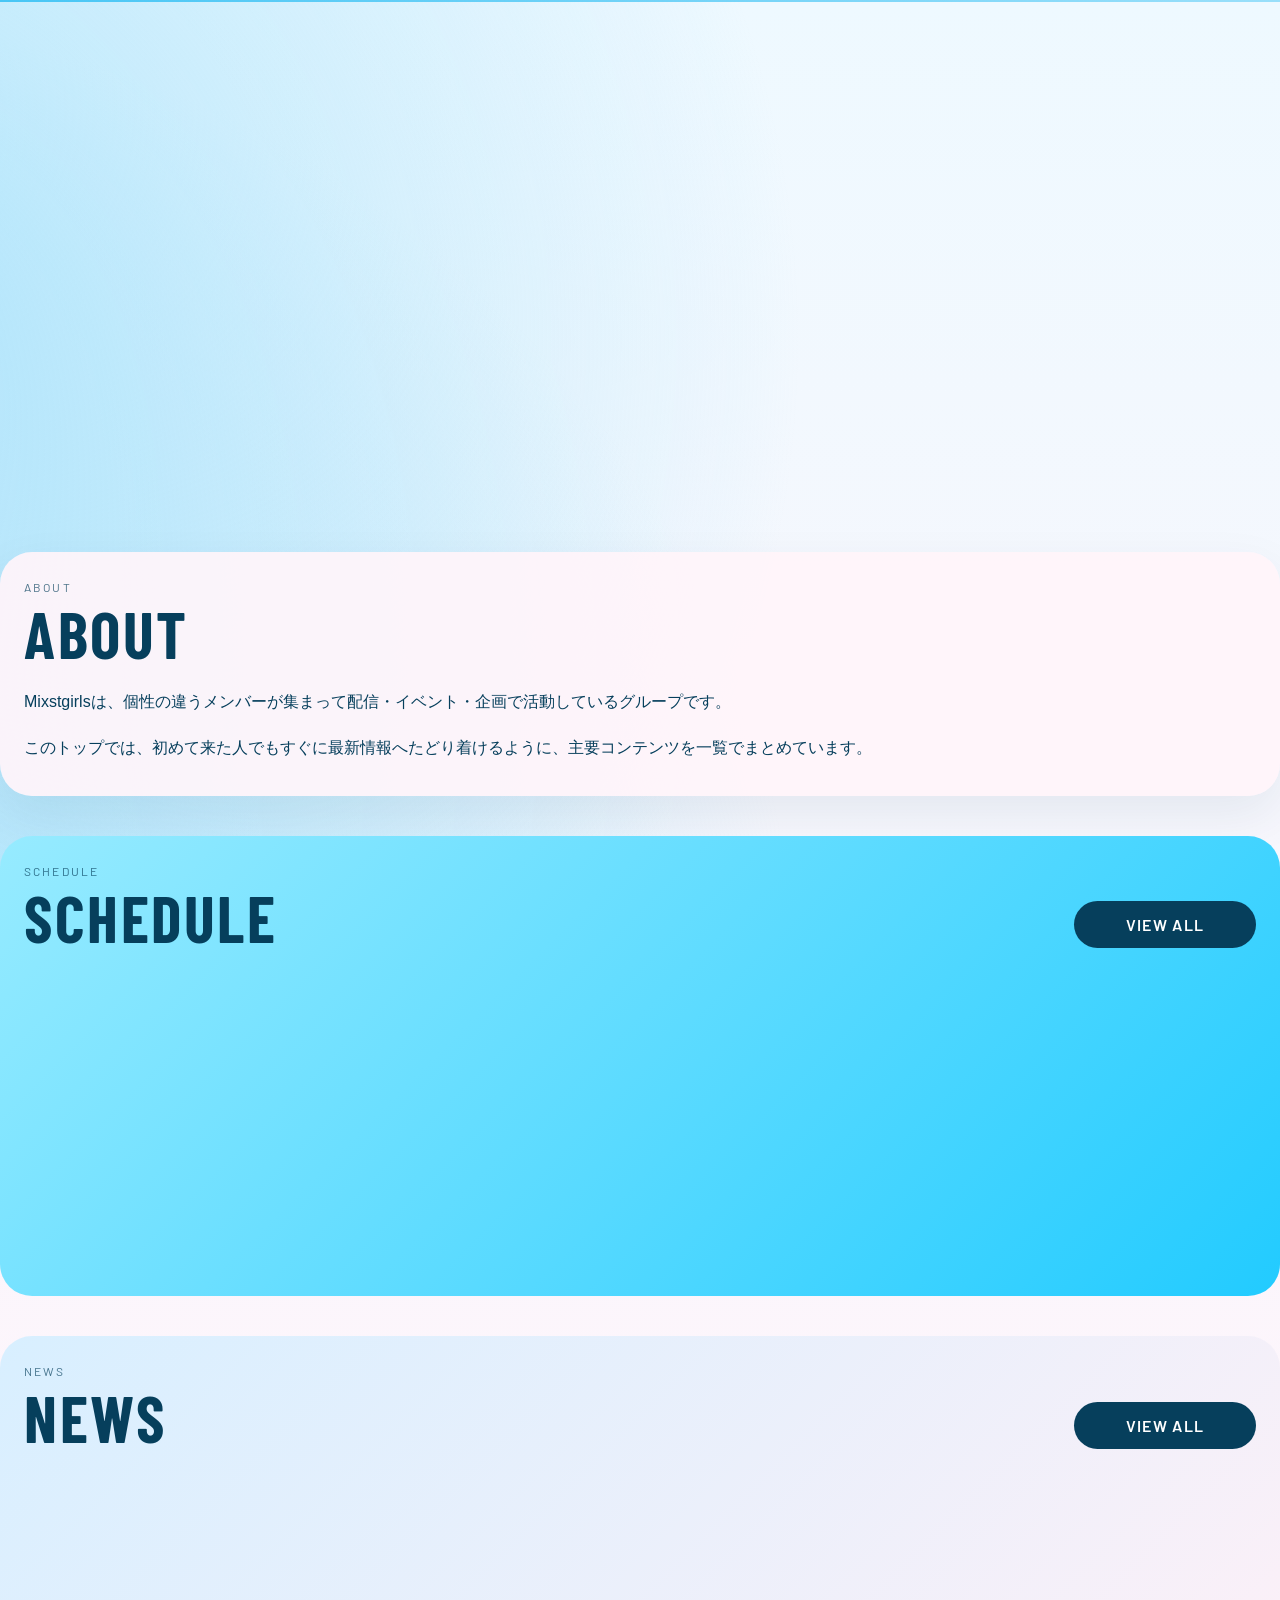
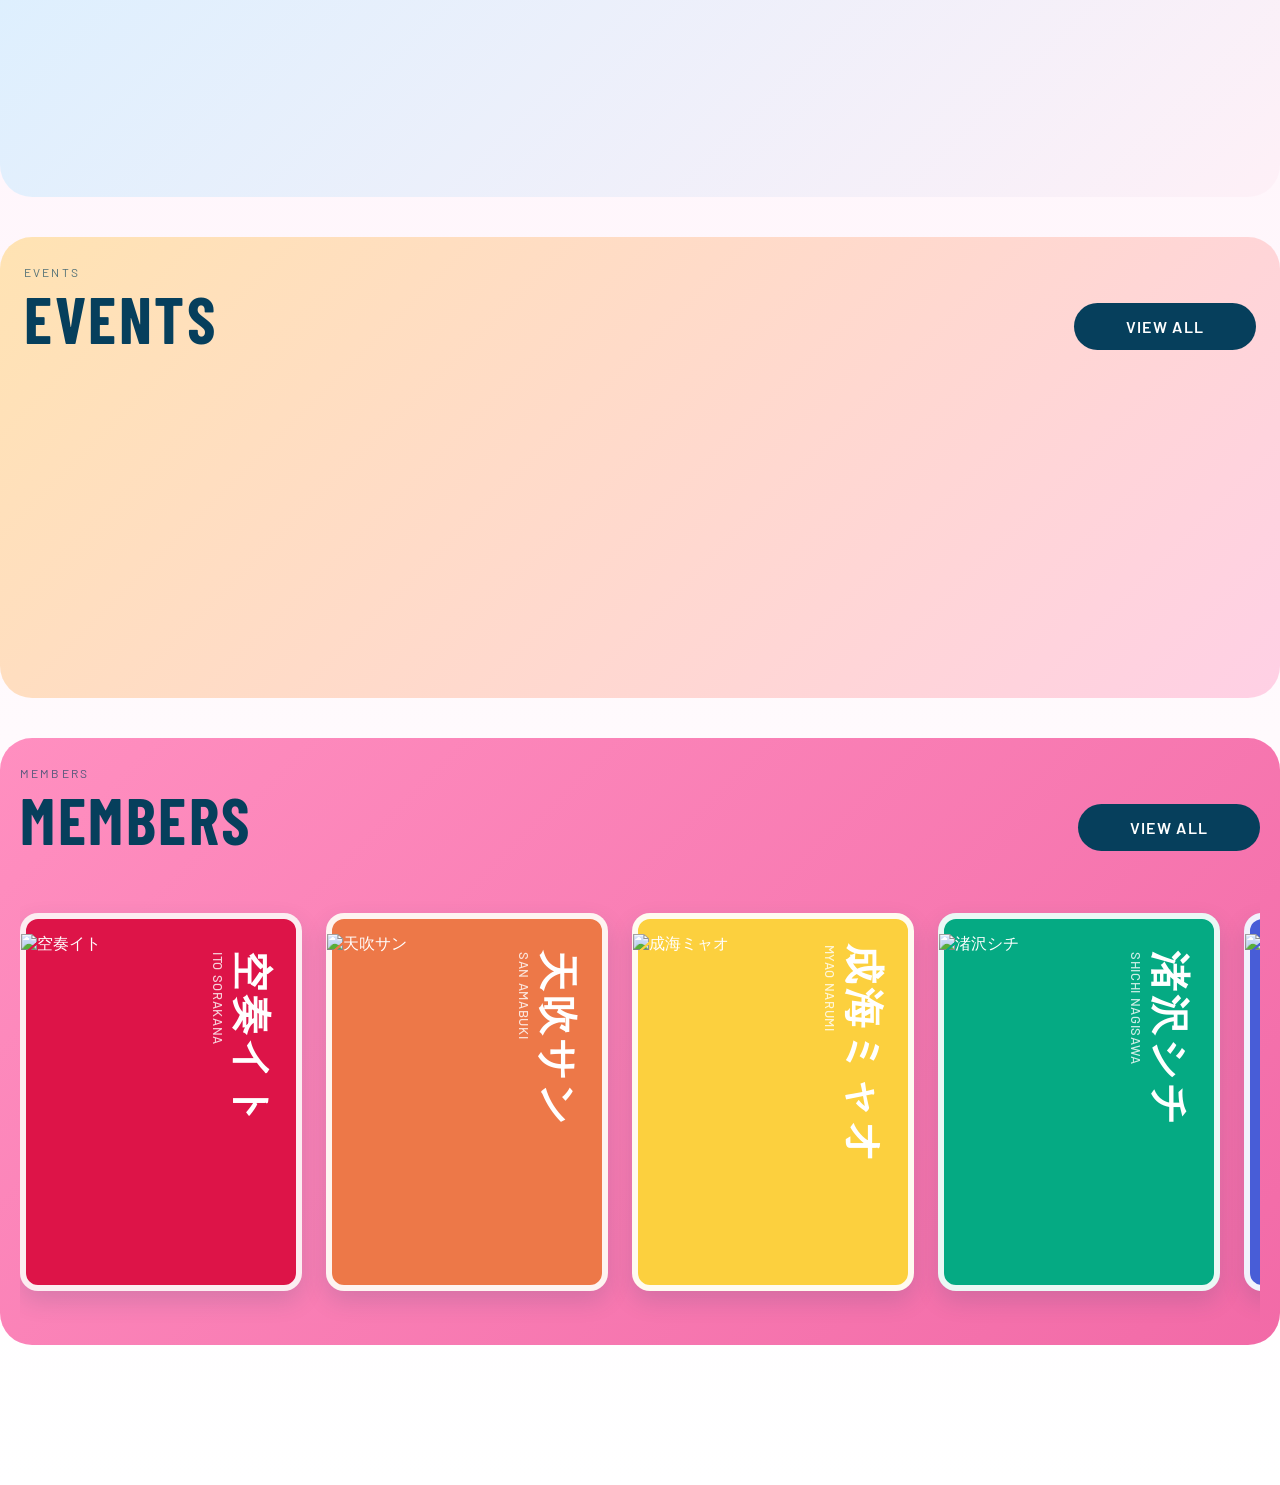
==== index.html @ 5ee6134e "Add files via upload" ====
<!DOCTYPE html>
<html lang="ja">

<head>
  <meta charset="UTF-8">
  <meta name="viewport" content="width=device-width, initial-scale=1.0">
  <title>Mixstgirls Fan Site</title>
  <link rel="stylesheet" href="style.css">
</head>

<body class="top-page" translate="no">
  <header class="header" id="main-header"></header>

  <main>
    <!-- 画像ヒーロー -->
    <div class="hero-image"></div>
    <section class="top-section about-section" id="about">
      <div class="section-heading">
        <div>
          <p class="section-kicker">about</p>
          <h2>ABOUT</h2>
        </div>
      </div>
      <div class="about-panel">
        <p>Mixstgirlsは、個性の違うメンバーが集まって配信・イベント・企画で活動しているグループです。</p>
        <p>このトップでは、初めて来た人でもすぐに最新情報へたどり着けるように、主要コンテンツを一覧でまとめています。</p>
      </div>
    </section>

    <section class="top-section rail-section schedule-section" id="schedule">
      <div class="section-heading">
        <div>
          <p class="section-kicker">schedule</p>
          <h2>SCHEDULE</h2>
        </div>
        <a href="schedule.html" class="view-all-link">view all</a>
      </div>
      <div class="card-rail"></div>
    </section>

    <section class="top-section rail-section news-section" id="news">
      <div class="section-heading">
        <div>
          <p class="section-kicker">news</p>
          <h2>NEWS</h2>
        </div>
        <a href="news.html" class="view-all-link">view all</a>
      </div>
      <div class="card-rail"></div>
    </section>

    <section class="top-section rail-section events-section" id="events">
      <div class="section-heading">
        <div>
          <p class="section-kicker">events</p>
          <h2>EVENTS</h2>
        </div>
        <a href="events.html" class="view-all-link">view all</a>
      </div>
      <div class="card-rail"></div>
    </section>

    <section class="top-section rail-section members-top-section" id="members">
      <div class="section-heading">
        <div>
          <p class="section-kicker">members</p>
          <h2>MEMBERS</h2>
        </div>
        <a href="members.html" class="view-all-link">view all</a>
      </div>
      <div class="member-rail-wrapper">
        <div class="member-rail">
          <a href="member_ito-sorakana.html" class="card ito">
            <h3 class="talent-name">空奏イト<span>ITO SORAKANA</span></h3>
            <img src="images/メインビジュアル/メインビジュアル_空奏イト-2.png" alt="空奏イト">
          </a>
          <a href="member_san-amabuki.html" class="card san">
            <h3 class="talent-name">天吹サン<span>SAN AMABUKI</span></h3>
            <img src="images/メインビジュアル/メインビジュアル_天吹サン-2.png" alt="天吹サン">
          </a>
          <a href="member_myao-narumi.html" class="card myao">
            <h3 class="talent-name">成海ミャオ<span>MYAO NARUMI</span></h3>
            <img src="images/メインビジュアル/メインビジュアル_成海ミャオ-2.png" alt="成海ミャオ">
          </a>
          <a href="member_shichi-nagisawa.html" class="card shichi">
            <h3 class="talent-name">渚沢シチ<span>SHICHI NAGISAWA</span></h3>
            <img src="images/メインビジュアル/メインビジュアル_渚沢シチ-2.png" alt="渚沢シチ">
          </a>
          <a href="member_lian-kosuzu.html" class="card lian">
            <h3 class="talent-name">小鈴りあん<span>LIAN KOSUZU</span></h3>
            <img src="images/メインビジュアル/メインビジュアル_小鈴りあん-2.png" alt="小鈴りあん">
          </a>
          <a href="member_iori-kotomiya.html" class="card iori">
            <h3 class="talent-name">琴宮いおり<span>IORI KOTOMIYA</span></h3>
            <img src="images/メインビジュアル/メインビジュアル_琴宮いおり-2.png" alt="琴宮いおり">
          </a>
          <a href="member_rimu-hoshino.html" class="card rimu">
            <h3 class="talent-name">星乃りむ<span>RIMU HOSHINO</span></h3>
            <img src="images/メインビジュアル/メインビジュアル_星乃りむ-2.png" alt="星乃りむ">
          </a>
          <a href="member_qalu-yukishiro.html" class="card qalu">
            <h3 class="talent-name">雪白キャル<span>QALU YUKISHIRO</span></h3>
            <img src="images/メインビジュアル/メインビジュアル_雪白キャル-2.png" alt="雪白キャル">
          </a>
        </div>
      </div>
    </section>
  </main>

  <script src="script.js" defer></script>
</body>

</html>
---- style.css ----
﻿/* ========== フォントインポート ========== */
@import url('https://fonts.googleapis.com/css2?family=Barlow:wght@400;500&family=Barlow+Condensed:wght@400&family=Cabin:wght@600&display=swap');

/* ========== CSS変数定義 ========== */
:root {
  /* テーマカラー */
  --color-main: #063F5C;
  --color-bg-light: #fafafa;
  --color-accent: #00aaff;

  /* グラデーション色 */
  --color-grad-start: #48C6F5;
  --color-grad-end: #99DFFA;

  /* メンバーカラー */
  --color-ito: #dd1448;
  --color-san: #ed7848;
  --color-myao: #fcd03e;
  --color-shichi: #05aa83;
  --color-lian: #485dd7;
  --color-iori: #9a5f99;
  --color-rimu: #fecbeb;
  --color-qalu-bg: #ffffff;
  /* カード背景用 */
  --color-qalu-spot: #86d7ff;
  /* スポットライト用 */
}

/* ========== 基本スタイル ========== */
body {
  margin: 0;
  font-family: sans-serif;
  background-color: var(--color-bg-light);
  background: linear-gradient(180deg, #eef9ff 0%, #fff5fb 52%, #fff 100%);
  color: var(--color-main);
}

a {
  color: var(--color-main);
  text-decoration: none;
}

/* 外部リンクアイコン */
.external-icon {
  display: inline-block;
  font-size: 0.8em;
  margin-left: 6px;
}

/* ========== OFFICIAL SHOP ========== */
.official-shop-page {
  background: var(--color-bg-light);
}

.official-shop-page::before {
  display: none;
}

/* ========== ロゴ ========== */
.logo {
  text-decoration: none;
  color: var(--color-bg-light);
  display: block;
  cursor: pointer;
}

.logo h1 {
  font-size: 24px;
}

/* ========== ヘッダー ========== */
.header {
  display: flex;
  justify-content: space-between;
  align-items: center;
  padding: 1px 20px;
  position: sticky;
  top: 0;
  left: 0;
  right: 0;
  z-index: 9000;
  background: linear-gradient(to right, var(--color-grad-start), var(--color-grad-end));
  transition: background 0.3s ease;
}

.header.active {
  background: linear-gradient(to right,
      rgba(72, 198, 245, 0.6),
      rgba(153, 223, 250, 0.6));
}

.header nav ul {
  display: flex;
  list-style: none;
  margin: 0;
  padding: 0;
}

.header nav li {
  margin: 0 15px;
}

.header nav a {
  color: var(--color-bg-light);
  text-decoration: none;
  font-family: 'Cabin', sans-serif;
  font-weight: 600;
  transition: 0.3s;
  padding: 5px 0;
  opacity: 1;
}

.header nav a.active {
  color: var(--color-bg-light) !important;
  border-bottom: 2px solid var(--color-bg-light);
  opacity: 1 !important;
}

.header nav a:hover {
  opacity: 0.8;
}

/* ========== フッター ========== */
.footer {
  display: flex;
  justify-content: space-between;
  align-items: flex-start;
  min-height: 496px;
  padding: 40px;
  background: linear-gradient(to right, var(--color-grad-start), var(--color-grad-end));
  color: var(--color-bg-light);
}

.footer-left nav ul {
  display: flex;
  flex-direction: column;
  list-style: none;
  margin: 0;
  padding: 0;
  gap: 25px;
}

.footer-left nav a {
  color: var(--color-bg-light);
  font-family: 'Barlow Condensed', sans-serif;
  font-size: 35px;
}

.footer-right {
  text-align: right;
}

.copyright-text {
  font-family: 'Barlow', sans-serif;
  font-size: 12px;
}

/* ========== ページタイトル ========== */
.page-title {
  text-align: center;
  font-size: 32px;
  font-weight: bold;
  padding: 30px 0;
  color: var(--color-main);
}

/* ========== パンくずリスト ========== */
.breadcrumb {
  display: flex;
  align-items: center;
  padding: 20px 40px 0;
  gap: 12px;
}

.home-icon {
  position: relative;
  display: inline-block;
  width: 18px;
  height: 14px;
  background-color: var(--color-main);
  margin-top: 8px;
}

.home-icon::before {
  content: "";
  position: absolute;
  top: -8px;
  left: -3px;
  width: 0;
  height: 0;
  border-left: 12px solid transparent;
  border-right: 12px solid transparent;
  border-bottom: 9px solid var(--color-main);
}

.breadcrumb-arrow {
  width: 0;
  height: 0;
  border-top: 6px solid transparent;
  border-bottom: 6px solid transparent;
  border-left: 10px solid #ccc;
  margin-top: 2px;
}

.breadcrumb-link {
  color: var(--color-main);
  font-family: 'Cabin', sans-serif;
  font-weight: 600;
  font-size: 18px;
  letter-spacing: 0.05em;
  text-transform: uppercase;
}

.breadcrumb-link:hover {
  opacity: 0.6;
}

.breadcrumb-current {
  color: var(--color-main);
  font-family: 'Cabin', sans-serif;
  font-weight: 600;
  font-size: 18px;
  letter-spacing: 0.05em;
  text-transform: uppercase;
  opacity: 0.6;
}

.current-name {
  position: relative;
  top: -1.5px;
}

/* ========== ヒーロー画像 ========== */
.hero-image {
  width: 100%;
  aspect-ratio: 16 / 6;
  background-image: url("images/メインヒーロー_Original MV  Shooting Star.png");
  background-size: cover;
  background-repeat: no-repeat;
  background-position: center;
  margin-bottom: 70px;
}

/* ========== スクロールトップボタン ========== */
.scroll-top {
  position: fixed;
  bottom: 80px;
  right: 70px;
  width: 50px;
  height: 50px;
  display: flex;
  align-items: center;
  justify-content: center;
  background: rgba(0, 170, 255, 0.2);
  background-color: var(--color-accent);
  color: var(--color-bg-light);
  border: 2px solid var(--color-bg-light);
  border-radius: 50%;
  font-size: 24px;
  cursor: pointer;
  z-index: 999;
  opacity: 0;
  pointer-events: none;
  transition: 0.3s;
}

/* 表示 */
.scroll-top.show {
  opacity: 1;
  pointer-events: auto;
}

/* 三角（ここがポイント） */
.scroll-top::before {
  content: "";
  width: 0;
  height: 0;
  border-left: 12px solid transparent;
  border-right: 12px solid transparent;
  border-bottom: 14px solid var(--color-bg-light);
  transform: translateY(-2px);
}

/* ホバー */
.scroll-top:hover {
  transform: translateY(-5px);
  background: rgba(0, 170, 255, 0.4);
}


/* ========== TOPページ ========== */
.top-page {
  position: relative;
}

/* 左端の装飾バブル */
body::before {
  content: '';
  position: fixed;
  inset: 0;
  pointer-events: none;
  z-index: -1;
  background:
    radial-gradient(circle 1000px at -200px 340px, #AEE4FB, transparent),
    radial-gradient(circle 1000px at -200px 1020px, #AEE4FB, transparent),
    radial-gradient(circle 1000px at -200px 1700px, #AEE4FB, transparent),
    radial-gradient(circle 1000px at -200px 2380px, #AEE4FB, transparent),
    radial-gradient(circle 1000px at -200px 3060px, #AEE4FB, transparent);
}

.top-page main {
  padding-bottom: 100px;
}

/* 共通セクション */
.top-section {
  overflow: visible;
  padding: 0 24px;
  margin: 0 auto 40px;
  max-width: 1280px;
}

.section-heading {
  display: flex;
  align-items: flex-end;
  justify-content: space-between;
  gap: 24px;
  margin-bottom: 22px;
}

.top-hero-kicker,
.section-kicker {
  margin: 0 0 10px;
  font-family: 'Barlow', sans-serif;
  letter-spacing: 0.18em;
  text-transform: uppercase;
  font-size: 12px;
  opacity: 0.7;
}

.section-heading h2 {
  margin: 0;
  font-family: 'Barlow Condensed', sans-serif;
  font-size: clamp(34px, 5vw, 72px);
  letter-spacing: 0.04em;
  line-height: 0.95;
}

.view-all-link {
  display: inline-flex;
  align-items: center;
  justify-content: center;
  min-width: 138px;
  padding: 14px 22px;
  border-radius: 999px;
  background: var(--color-main);
  color: #fff;
  font-family: 'Barlow', sans-serif;
  font-weight: 600;
  letter-spacing: 0.08em;
  text-transform: uppercase;
  transition: transform 0.2s ease, background-color 0.2s ease;
}

.view-all-link:hover {
  transform: translateY(-2px);
  background: #0d5d87;
}

/* ABOUT */
.about-section {
  padding: 28px 24px 32px;
  border-radius: 32px;
  background: rgba(255, 245, 250, 0.92);
  box-shadow: 0 20px 50px rgba(6, 63, 92, 0.08);
}

.about-panel {
  padding: 0;
  background: transparent;
  box-shadow: none;
}

.about-panel p {
  margin: 0;
  line-height: 1.9;
  font-size: 16px;
}

.about-panel p+p {
  margin-top: 16px;
}

/* セクションBOX */
.rail-section {
  overflow: visible;
  padding-top: 28px;
  padding-bottom: 36px;
  border-radius: 32px;
}

.schedule-section {
  background: linear-gradient(135deg, #97ebff 0%, #22cbff 100%);
}

.news-section {
  background: linear-gradient(135deg, #d8efff 0%, #fef0f7 100%);
}

.events-section {
  background: linear-gradient(135deg, #ffe3b3 0%, #ffd0e5 100%);
}

.members-top-section {
  background: linear-gradient(135deg, #ff8fc0 0%, #f26aa7 100%);
  padding: 28px 20px 14px;
}

/* 横スクロールレール */
.card-rail {
  display: flex;
  gap: 20px;

  overflow-x: auto;
  overflow-y: visible;

  padding: 20px 0 20px 25px;

  align-items: stretch;
  /* ←追加 */
  min-height: 250px;
  /* ←追加（重要） */
}

/* カード */
.rail-card {
  flex: 0 0 280px;
  min-height: 210px;

  padding: 24px;
  border-radius: 24px;
  background: rgba(255, 255, 255, 0.94);
  box-shadow: 0 14px 34px rgba(6, 63, 92, 0.12);

  transition: transform 0.3s ease;
  scroll-snap-align: start;
  scroll-snap-type: x mandatory;
}

/* ホバー時 */
.rail-card:hover {
  transform: translateY(-10px) scale(1.05);
  z-index: 5;
}

.rail-section {
  overflow: visible;
}

.card-rail::after {
  content: "";
  flex: 0 0 40px;
  /* ← 最低限だけ */
}

.member-rail {
  display: flex;
  gap: 24px;
  overflow-x: auto;
  padding: 40px 2px 40px;
  /* ← 上下を広げてホバーの余白を確保 */
  scroll-snap-type: x proximity;
  scrollbar-width: thin;
}

.member-rail-wrapper {
  overflow-x: auto;
  overflow-y: visible;
}

.rail-card,
.member-rail .card {
  scroll-snap-align: start;
}

.card-badge {
  display: inline-flex;
  align-items: center;
  padding: 6px 14px;
  border: 1px solid currentColor;
  border-radius: 999px;
  font-family: 'Barlow', sans-serif;
  font-size: 12px;
  font-weight: 600;
  letter-spacing: 0.08em;
  text-transform: uppercase;
}

.rail-card h3 {
  margin: 18px 0 10px;
  font-size: 28px;
  line-height: 1.1;
}

.rail-card p {
  margin: 0;
  line-height: 1.7;
}

.rail-card-meta {
  margin-bottom: 10px !important;
  font-family: 'Barlow', sans-serif;
  font-size: 13px;
  letter-spacing: 0.08em;
  text-transform: uppercase;
  opacity: 0.72;
}

/* TOPページ用メンバーカード */
.member-rail .card {
  flex: 0 0 240px;
  height: 336px;
  margin: 0;
  border: 6px solid rgba(255, 255, 255, 0.92);
  border-radius: 18px;
  box-shadow: 0 10px 24px rgba(6, 63, 92, 0.14);
  transition: transform 0.3s ease;
  /* ← ホバーアニメ追加 */
}

.member-rail .card:hover {
  transform: translateY(-6px) scale(1.04);
  z-index: 5;
}

/* メンバーカラー（TOPスポットライト用） */
.member-spotlight.ito {
  background: var(--color-ito);
}

.member-spotlight.san {
  background: var(--color-san);
}

.member-spotlight.myao {
  background: var(--color-myao);
}

.member-spotlight.shichi {
  background: var(--color-shichi);
}

.member-spotlight.lian {
  background: var(--color-lian);
}

.member-spotlight.iori {
  background: var(--color-iori);
}

.member-spotlight.rimu {
  background: var(--color-rimu);
  color: var(--color-main);
}

.member-spotlight.qalu {
  background: var(--color-qalu-spot);
  color: var(--color-main);
}

/* ========== ニュース一覧 ========== */
/* 共通リスト */
.list {
  max-width: 900px;
  margin: 0 auto;
  display: flex;
  flex-direction: column;
  padding: 0 20px 100px;
}

.list-item {
  border-bottom: 1px solid #e0e0e0;
}

.list-item a {
  display: flex;
  align-items: center;
  padding: 40px 10px;
  transition: background-color 0.3s;
  gap: 20px;
}

.list-item a:hover {
  background-color: #f0faff;
}

.list-date {
  font-family: 'Barlow', sans-serif;
  font-size: 14px;
  color: #666;
  min-width: 90px;
}

.list-title {
  margin: 0;
  font-size: 16px;
  font-weight: 500;
  color: var(--color-main);
  flex: 1;
}

.rail-card.today {
  outline: 3px solid #ff5fa2;
  box-shadow:
    0 0 0 4px rgba(255, 95, 162, 0.2),
    0 0 20px rgba(255, 95, 162, 0.6);
  transform: scale(1.05);
}

/* NEWSだけ変えたいとき */
.news-list {
  /* ここに追加 */
}

/* EVENTSだけ変えたいとき */
.events-list {
  /* ここに追加 */
}

/* SCHEDULEだけ変えたいとき */
.schedule-list {
  /* ここに追加 */
}

/* ========== タレント詳細ページ ========== */
.members-page {
  position: relative;
  min-height: 100vh;
}

.members-info {
  position: absolute;
  top: 380px;
  left: 60%;
  transform: translateY(-50%);
}

/* ========== メンバーカード一覧 ========== */
.members {
  display: flex;
  flex-wrap: wrap;
  justify-content: center;
  gap: 50px;
  padding: 20px 20px 100px;
}

.card {
  width: 360px;
  height: 480px;
  padding: 15px;
  border-radius: 15px;
  position: relative;
  overflow: visible;
  display: block;
  text-decoration: none;
  transition: 0.3s ease;
  box-shadow: 0 5px 15px rgba(0, 0, 0, 0.3);
  background-color: #222;
  color: #fff;
  z-index: 1;
}

.card.ito {
  background-color: var(--color-ito);
}

.card.san {
  background-color: var(--color-san);
}

.card.myao {
  background-color: var(--color-myao);
}

.card.shichi {
  background-color: var(--color-shichi);
}

.card.lian {
  background-color: var(--color-lian);
}

.card.iori {
  background-color: var(--color-iori);
}

.card.rimu {
  background-color: var(--color-rimu);
  color: var(--color-main);
}

.card.qalu {
  background-color: var(--color-qalu-bg);
  color: var(--color-main);
}

.card img {
  width: 100%;
  height: 100%;
  object-fit: contain;
  position: relative;
  z-index: 1;
  transform-origin: bottom;
  transition: transform 0.3s ease;
  transform: translateX(-20px);
}

.card:hover {
  overflow: visible;
  transform: translateY(-6px);
  z-index: 10;
  transform: translateY(-5px);
  box-shadow: 0 10px 20px rgba(0, 0, 0, 0.4);
  filter: brightness(1.1);
}

.card:hover img {
  transform: translateX(-20px) scale(1.2);
}

/* 名前（右端・縦書き） */
.talent-name {
  position: absolute;
  top: 50%;
  right: 0;
  margin: 0;
  display: flex;
  flex-direction: column;
  align-items: flex-start;
  z-index: 5;
  color: inherit;
  writing-mode: horizontal-tb;
  transform-origin: top right;
  transform: rotate(90deg) translateY(-100%) translateX(-50%);
  white-space: nowrap;
  font-size: 40px;
  font-weight: bold;
  letter-spacing: 0.1em;
  line-height: 1.1;
}

.talent-name span {
  display: block;
  font-size: 13px;
  font-family: 'Barlow', sans-serif;
  letter-spacing: 0.05em;
  margin-top: 5px;
  opacity: 0.8;
  font-weight: 500;
}

.card:hover .talent-name {
  transform: rotate(90deg) translateY(-100%) translateX(-50%) scale(1.05);
}

/* 名前位置の個別調整 */
.card.ito .talent-name {
  right: 85px;
  top: 300px;
}

.card.san .talent-name {
  right: 85px;
  top: 300px;
}

.card.myao .talent-name {
  right: 85px;
  top: 360px;
}

.card.shichi .talent-name {
  right: 85px;
  top: 300px;
}

.card.lian .talent-name {
  right: 85px;
  top: 360px;
}

.card.iori .talent-name {
  right: 85px;
  top: 360px;
}

.card.rimu .talent-name {
  right: 85px;
  top: 300px;
}

.card.qalu .talent-name {
  right: 85px;
  top: 360px;
}

/* ===== メンバー画像表示（カード内） ===== */
.rail-card .card-header {
  width: 100%;
  aspect-ratio: 16 / 9;
  /* 640×360に合わせて固定比率 */
  height: auto;
  /* 固定heightを解除 */
  overflow: hidden;
  border-radius: 12px;
  margin-bottom: 10px;
  background-color: #ddeef8;
  /* 画像読み込み前・余白部分の背景色 */
}

.rail-card .card-header img {
  width: 100%;
  height: 100%;
  object-fit: cover;
  /* 専用サムネ（横長）はトリミングして埋める */
}

/* ===== メンバー名 ===== */
.rail-card .member {
  display: block;
  margin-top: 8px;
  font-size: 14px;
  font-weight: bold;
}

/* ===== メンバーカラー（既存変数を使う） ===== */
.rail-card.ito {
  border: 3px solid var(--color-ito);
}

.rail-card.san {
  border: 3px solid var(--color-san);
}

.rail-card.myao {
  border: 3px solid var(--color-myao);
}

.rail-card.shichi {
  border: 3px solid var(--color-shichi);
}

.rail-card.lian {
  border: 3px solid var(--color-lian);
}

.rail-card.iori {
  border: 3px solid var(--color-iori);
}

.rail-card.rimu {
  border: 3px solid var(--color-rimu);
}

.rail-card.qalu {
  border: 3px solid var(--color-qalu-spot);
}

.rail-card.all {
  border: 3px solid #ccc;
}

.live-badge {
  margin-left: 8px;
  padding: 2px 6px;
  font-size: 12px;
  font-weight: bold;
  color: white;
  background: red;
  border-radius: 4px;
  animation: blink 1s infinite;
}

@keyframes blink {
  0% {
    opacity: 1;
  }

  50% {
    opacity: 0.4;
  }

  100% {
    opacity: 1;
  }
}

.badge {
  margin-left: 8px;
  padding: 2px 6px;
  font-size: 11px;
  font-weight: bold;
  border-radius: 4px;
  color: white;
}

/* 配信中 */
.badge.live {
  background: red;
  animation: blink 1s infinite;
}

/* 配信前 */
.badge.soon {
  background: orange;
}

/* 配信後 */
.badge.archive {
  background: gray;
}

/* 点滅 */
@keyframes blink {
  0% {
    opacity: 1;
  }

  50% {
    opacity: 0.4;
  }

  100% {
    opacity: 1;
  }
}

.live-badge {
  background: red;
  color: white;
  font-size: 12px;
  padding: 2px 6px;
  margin-left: 6px;
  border-radius: 4px;
  order-radius: 4px;
}radius: 4px;
  order-radius: 4px;
}
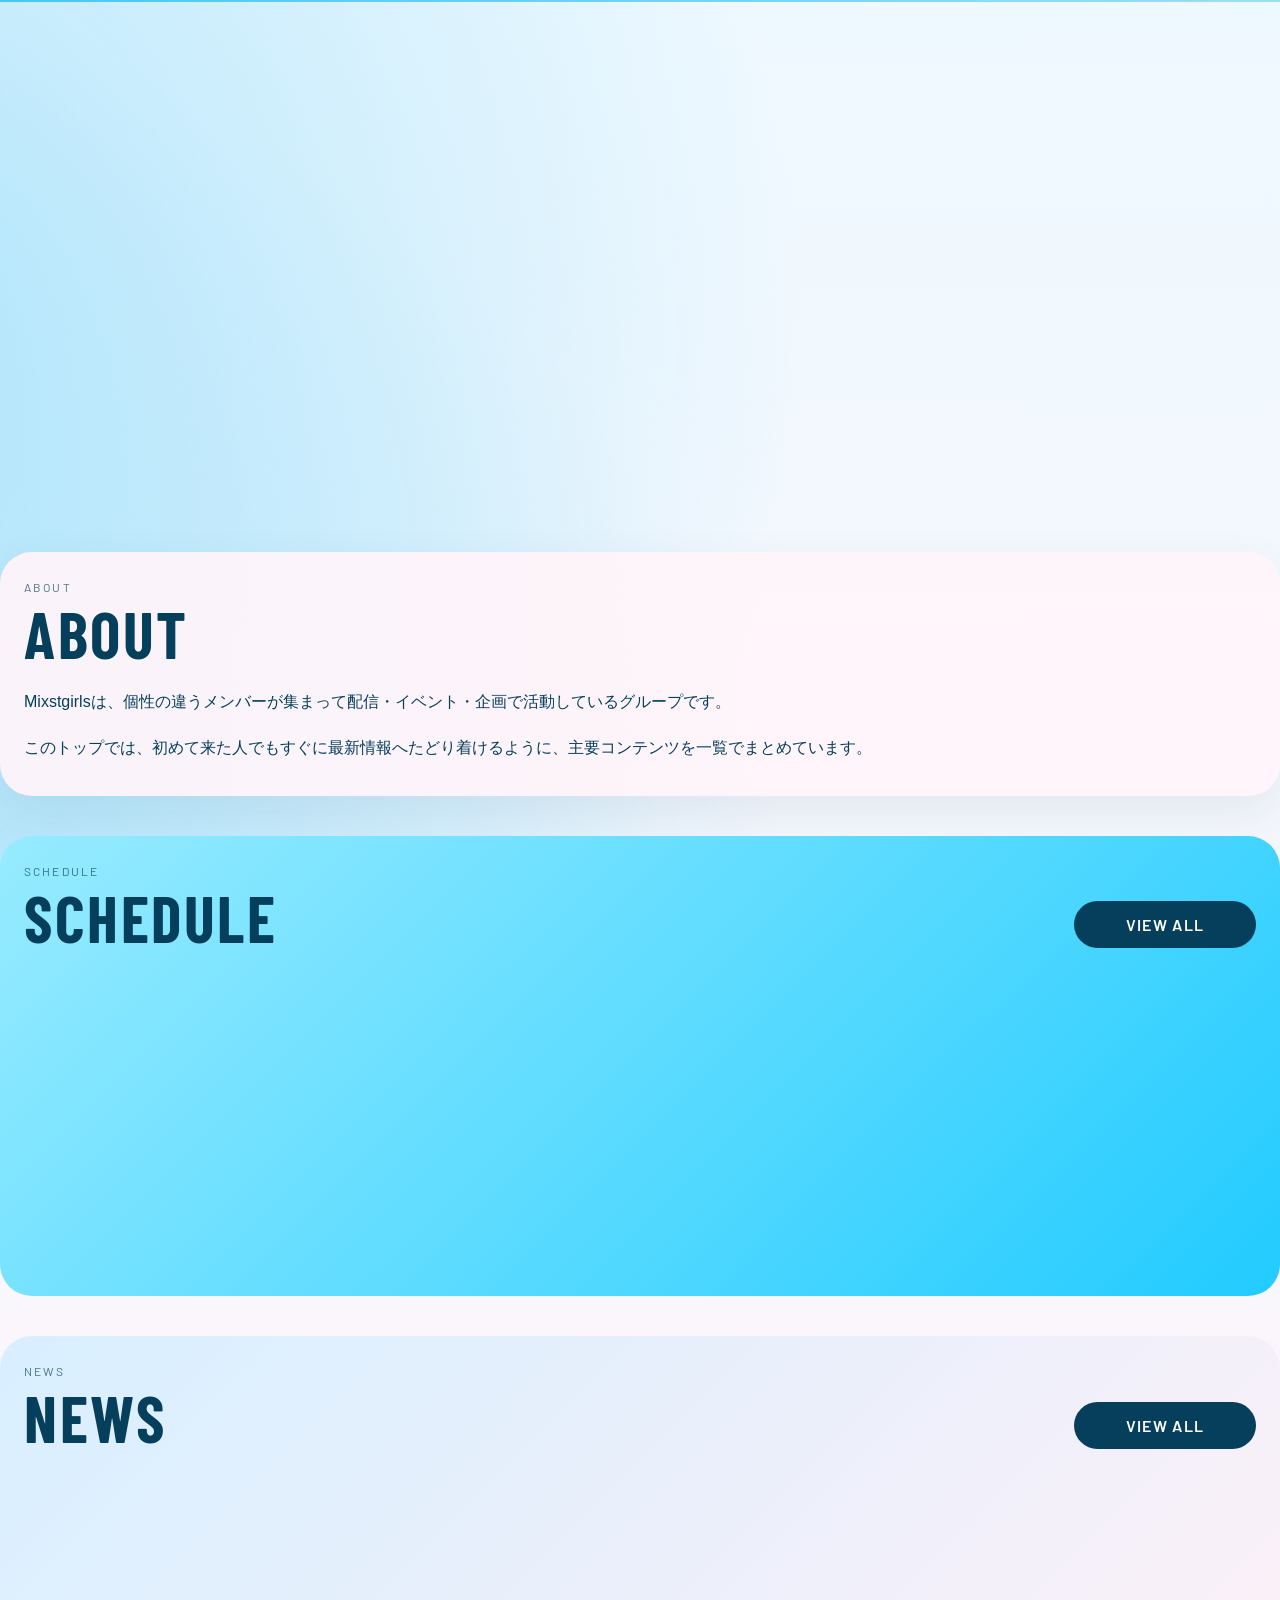
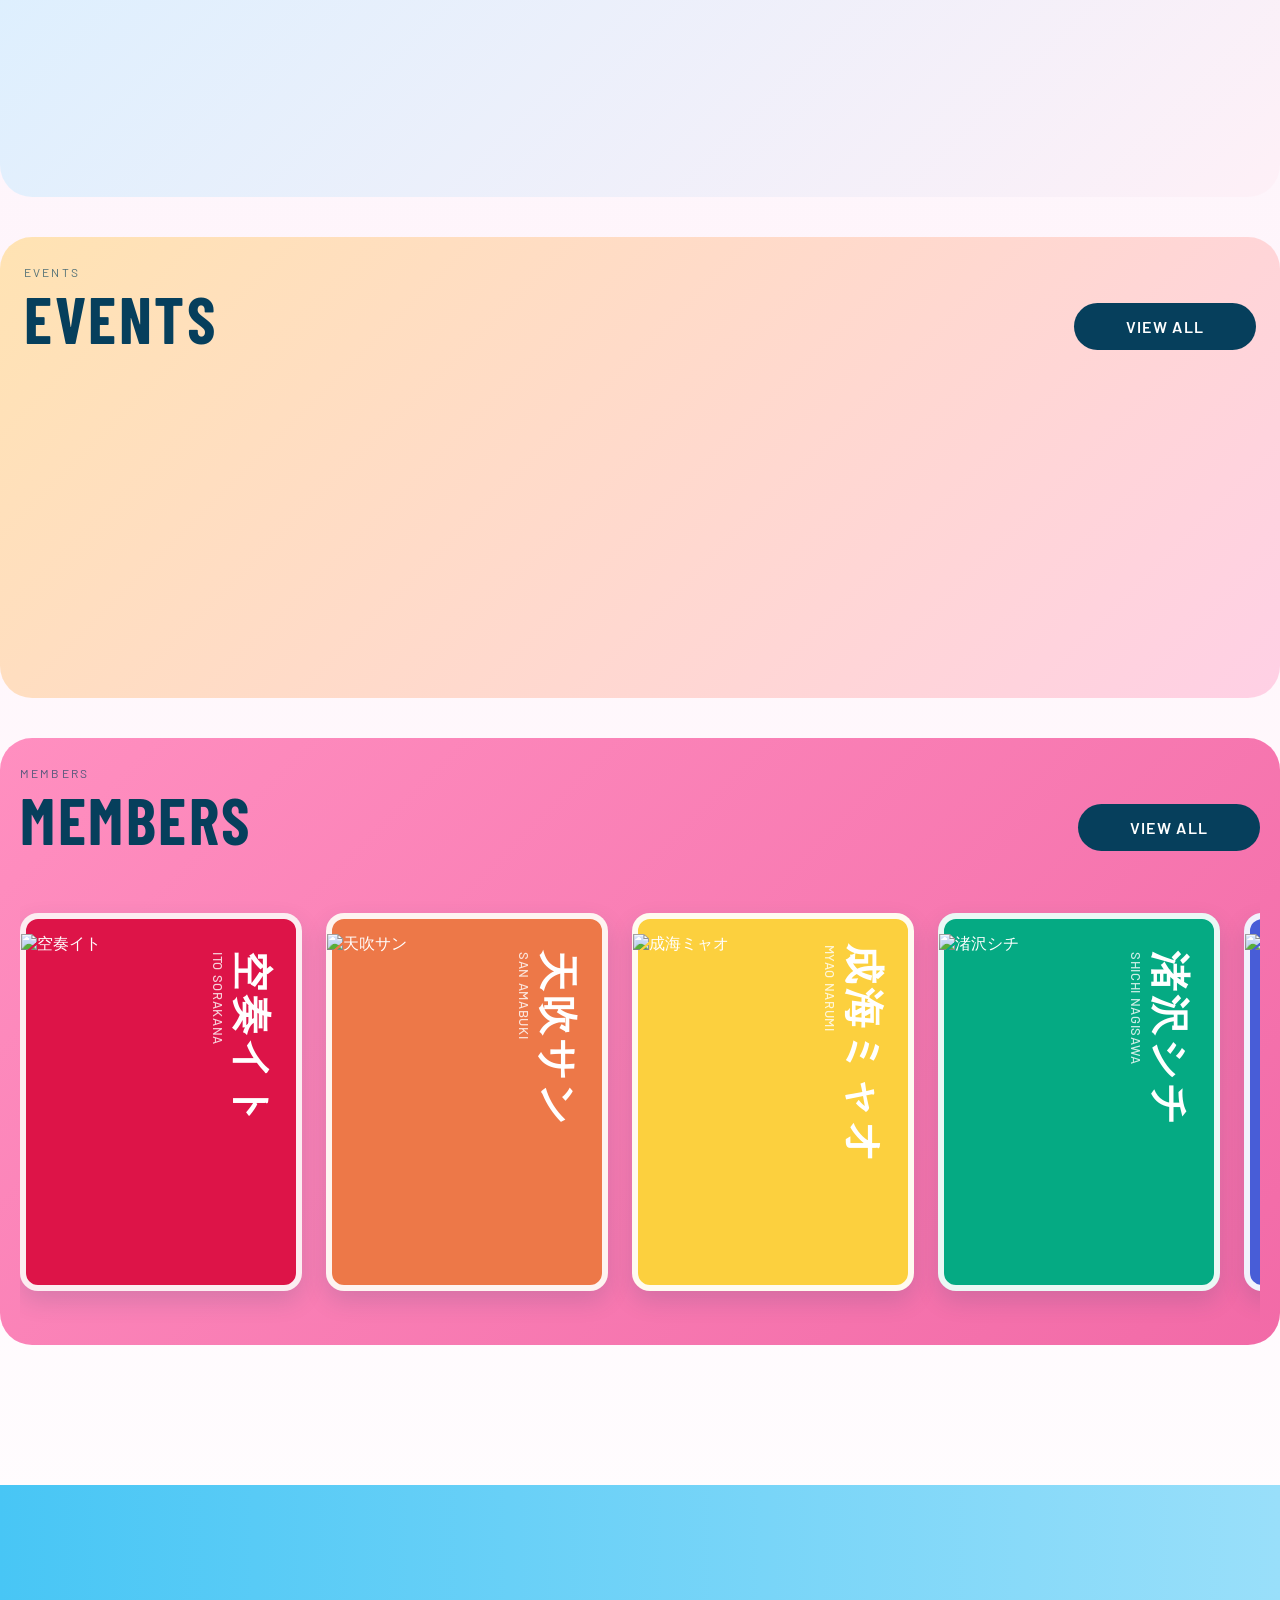
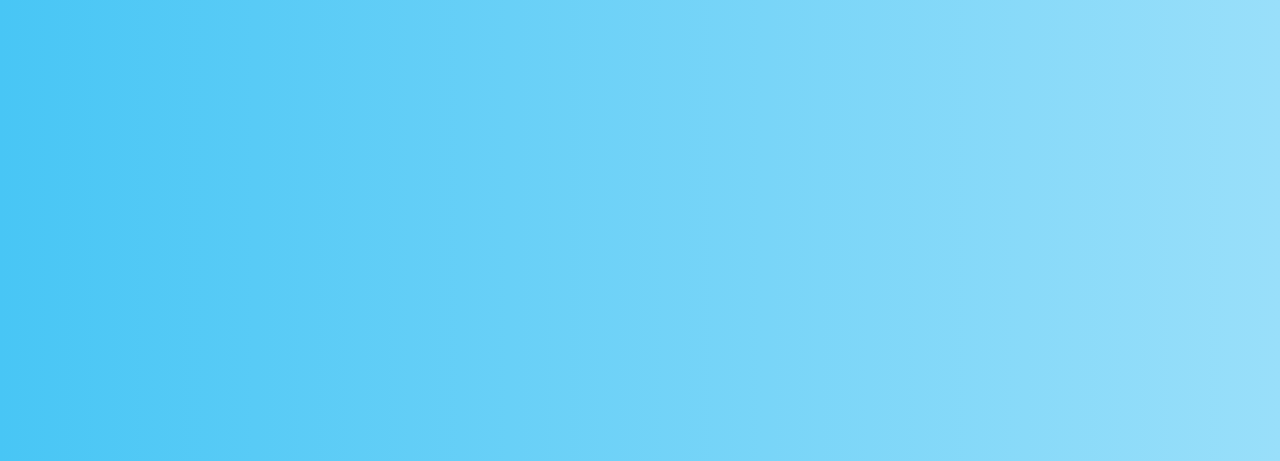
==== commit 12e12084: "Add files via upload" ====
--- a/index.html
+++ b/index.html
@@ -107,6 +107,8 @@
     </section>
   </main>
 
+  <footer class="footer" id="main-footer"></footer>
+
   <script src="script.js" defer></script>
 </body>
 
--- a/style.css
+++ b/style.css
@@ -943,6 +943,6 @@
   margin-left: 6px;
   border-radius: 4px;
   order-radius: 4px;
-}radius: 4px;
+  radius: 4px;
   order-radius: 4px;
 }
